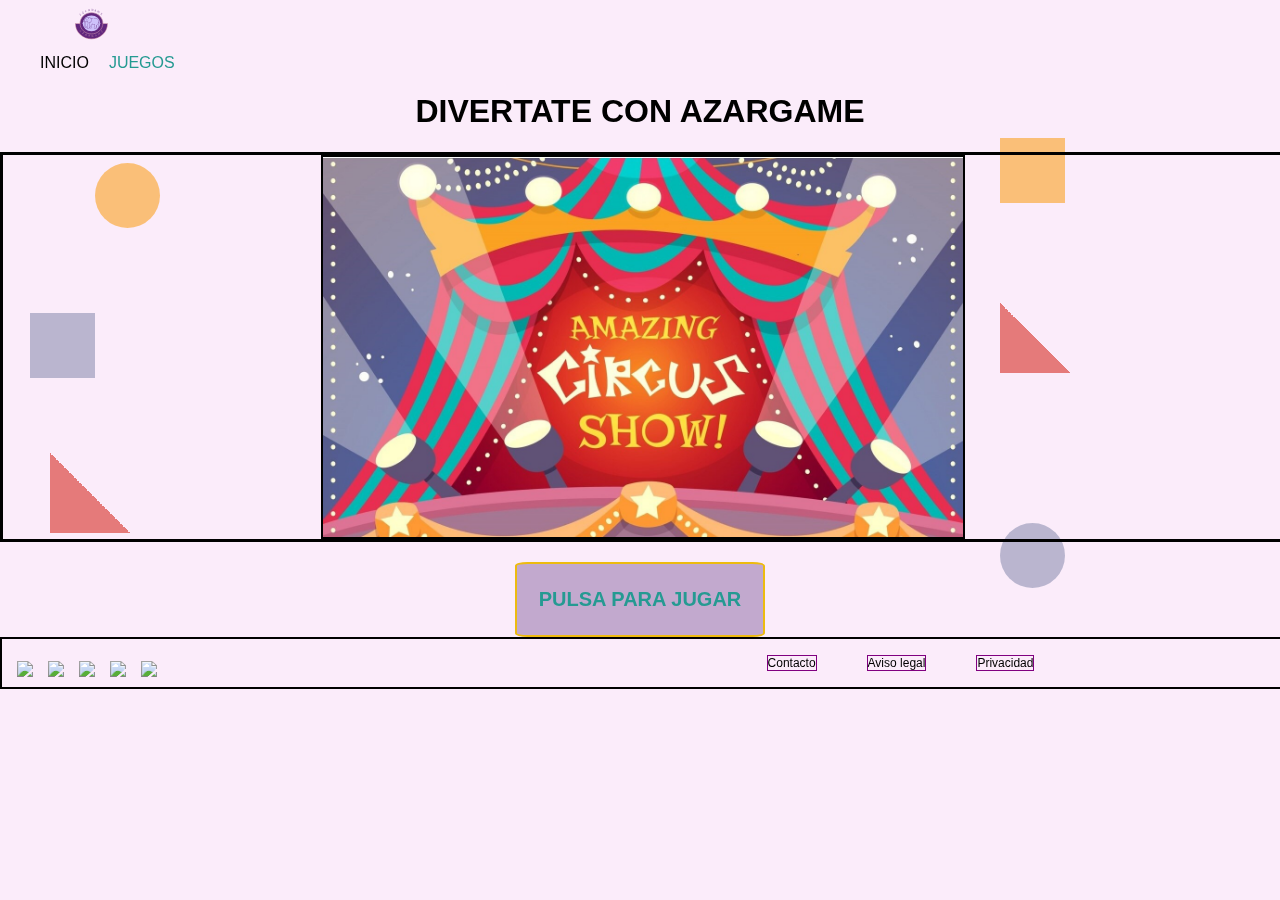
==== inicio.html @ 879f5085 "cambio nav" ====
<!DOCTYPE html>
<html lang="en">
<head>
    <meta charset="UTF-8">
    <meta name="viewport" content="width=device-width, initial-scale=1.0">
    <title>inicio</title>
    <link rel="stylesheet" href="Carnival.css">
    <link rel="stylesheet" href="figuras.css">
    
</head>
<body>
    <header>
        <nav>
            <div class="Menu">
            <img class="logo" src="images/Logo.svg" alt="logo">
            <ul class="MenuPrincipal">
                <li>INICIO</li>
                <li><a href="http://127.0.0.1:5500/Carnival-Animal/juego.html">JUEGOS</a></li><!--<a href=""> Es un elace que llevar a la pagina del juego</a>-->
            </ul>
        </div>
        </nav>
    </header>
    <main>
        <div class="figuras">
            <div class="circulo"></div>
            <div class="cuadrado"></div>
            <div class="triangulo"></div>
            <div class="circulo2"></div>
            <div class="cuadrado2"></div>
            <div class="triangulo2"></div>
        </div>
        <h1>DIVERTATE CON AZARGAME</h1>
        <div class="img">
        <img class="central"  src="images/Circus.jpg" alt="carnival">
    </div>
        <div class="boton1">
        <button><a href="https://www.google.es">PULSA PARA JUGAR</a></button>
        
    </div>
    </main>
    <footer>
        <div class="redes">
            <img src="icons/SM-facebook.svg" alt="facebook">
            <img src="icons/SM-youtube.svg" alt="youtube">
            <img src="icons/SM-instagram.svg" alt="instagram"> 
            <img src="icons/SM-x.svg" alt="x">
            <img src="icons/SM-tiktok.svg" alt="tiktok">
        </div>
      <div class="legal">
        <ul>
            <li>Contacto</li>
            <li>Aviso legal</li>
            <li>Privacidad</li>
        </ul>
      </div>  

    </footer>
</body>
</html>
---- Carnival.css ----
body {
    background-color: #fbecfa;
    font-family: Arial, sans-serif;
    text-align: center; /* Centra el contenido del cuerpo */
    margin: 0;
    padding: 0;
    box-sizing: border-box;    
}

nav {
    display: flex;
    justify-content: flex-start;
    align-items: center;
    width: 100%;
    padding: 0 20px;
  }
  
.logo{   
    margin-left: 0px; 
    height: 50px; /* Ajusta el tamaño del logo */
 }

.MenuPrincipal {
    list-style: none;
    display: flex;
    margin: 0;
    padding: 0;
}
.MenuPrincipal li {
    margin-left: 20px;
}
.MenuPrincipal a {
    text-decoration: none;
    color: #333;
    font-size: 16px;
}

.central {
    border: 2px solid black;
    width: 50%;
}
.img {
    width: 100%;
    border:solid;
    height: 60%;
    display: flex;
    justify-content: center;
}

.boton1 {
    display: flex;
    justify-content: center;
    align-items: center;
    padding-top: 20px;
}
button {
    border-radius: 5%;
    border: 2px solid #EDBB0F;
    width: 250px;
    height: 75px;
    background-color: #C2A9CE;
    color: white;
    font-size: 20px;
    font-weight: bold;
}
button:hover {
    background-color: blue;
    color: white;
}
a:visited {
color: rgb(181, 42, 42);
}
a:active {
color: rgb(53, 25, 123);
}
a:link {
    text-decoration: none;
    color:rgb(37, 154, 146)
}

footer {
    display: flex;
    flex-direction: row;
    justify-content: flex-end;
    width: 100%;
    align-items:flex-end;
    border: 2px solid black;
    height: 8%;
}

.redes {
display: flex;
justify-content:spa;
align-items: flex;
flex-grow: 0;
flex-shrink: 0;
flex-basis: 40%;
gap: 15px;
margin-left: 15px;
margin-bottom: 10px;


}

.redes img {
width: 16px;
height: 16px;

}
.legal {

    display: flex;
    flex-direction: row;
    flex-grow: 1;
    flex-shrink: 1;
    flex-basis: auto;
    justify-content: center;
    align-items: flex-end;

}

.legal ul{
    display: flex;


}
.legal ul li{
    display: flex;
    text-decoration: none;
    margin-right: 50px;
    font-size: 12px;
    align-items: center;
    border: 1px solid purple;
}
---- figuras.css ----
.figuras{
    width: 100%;
    height: 400px;
    position:absolute;
    z-index: -1;
    opacity: 0.6;
}
.circulo{
    position: relative;
    top: 70px;
    left: 95px;
    width:65px;
    height:65px;
    border-radius:100%;
    animation-name: acirculo;
    background-color: #FBA222;
    animation-duration: 4s;
    animation-iteration-count: infinite;
    animation-timing-function: ease-in-out;
}
@keyframes acirculo{
    0%{
        transform: translateX(60px);
        }
    25%{
        transform: translateY(70px);
    } 
    55%{
        transform: translatex(80px);
    }   
    100%{
        transform: translateY(80px);
    }        
    }
.cuadrado{
    position: relative;
    top: 85px;
    margin-left: 30px;
    margin-top: 70px;
    width: 65px;
    height: 65px;
    animation-name: acuadrado;
    background-color: #8F92B3;
    animation-duration: 4s;
    animation-iteration-count: infinite;
    animation-timing-function: ease-in-out;
    }
@keyframes acuadrado{

    0%{
    transform: translateY(100px);
    transform: rotate(80deg);
    }
    35%{
    transform: translateY(135px);
    }  
    85%{
    transform: translateX(135px);
    }        
    }
.triangulo{
    position: relative;
    top: 160px;
    left: 50px;
    width: 80px;
    height: 80px;
    background-image:
    linear-gradient(to bottom left, transparent 50%, #D72F25 0),
    linear-gradient(to top right, #D72F25 50%, transparent 0);
    animation-name: atriangulo;
    animation-duration: 4s;
    animation-iteration-count: infinite;
    animation-timing-function: ease-in-out;
    }
    @keyframes atriangulo{

        0%{
        transform: translateY(100px);
        
        transform: rotate(60deg);
        }
        45%{
        transform: translateY(135px);
        }  
        65%{
        transform: translateX(135px);
        }        
        }
.circulo2{
        position: relative;
        top: 150px;
        left: 1000px;
        width: 65px;
        height: 65px;
        border-radius:100%;
        animation-name: acirculo2;
        background-color: #8F92B3;
        animation-duration: 4s;
        animation-iteration-count: infinite;
        animation-timing-function: ease-in-out;
        }
@keyframes acirculo2{
        0%{
        transform: translateX(80px);
        }
        35%{
        transform: translateY(95px);
        } 
        75%{
        transform: translatex(50px);
        }   
        100%{
        transform: translateY(85px);
        }        
        }
.cuadrado2{
        position: relative;
        z-index: -2;
        top: -300px;
        left: 1000px;
        width: 65px;
        height: 65px;
        animation-name: acirculo2;
        background-color: #FBA222;
        animation-duration: 4s;
        animation-iteration-count: infinite;
        animation-timing-function: ease-in;
        }
@keyframes acuadrado2{
        0%{
        transform: translateX(50px);
        }
        25%{
        transform: translateY(75px);
        } 
        55%{
        transform: translatex(50px);
        }   
        100%{
        transform: translateY(85px);
        }        
        }
.triangulo2{
        position: relative;
        top: -200px;
        left: 1000px;
        width: 70px;
        height: 70px;
        background-image:
        linear-gradient(to bottom left, transparent 50%, #D72F25 0),
        linear-gradient(to top right, #D72F25 50%, transparent 0);
        animation-name: atriangulo2;
        animation-duration: 4s;
        animation-iteration-count: infinite;
        animation-timing-function: ease-in-out;
        }
        @keyframes atriangulo2{
        0%{
        transform: translateY(100px);
        transform: rotate(60deg);
        }
        45%{
        transform: translateY(135px);
        }  
        65%{
        transform: translateX(135px);
        }        
        }
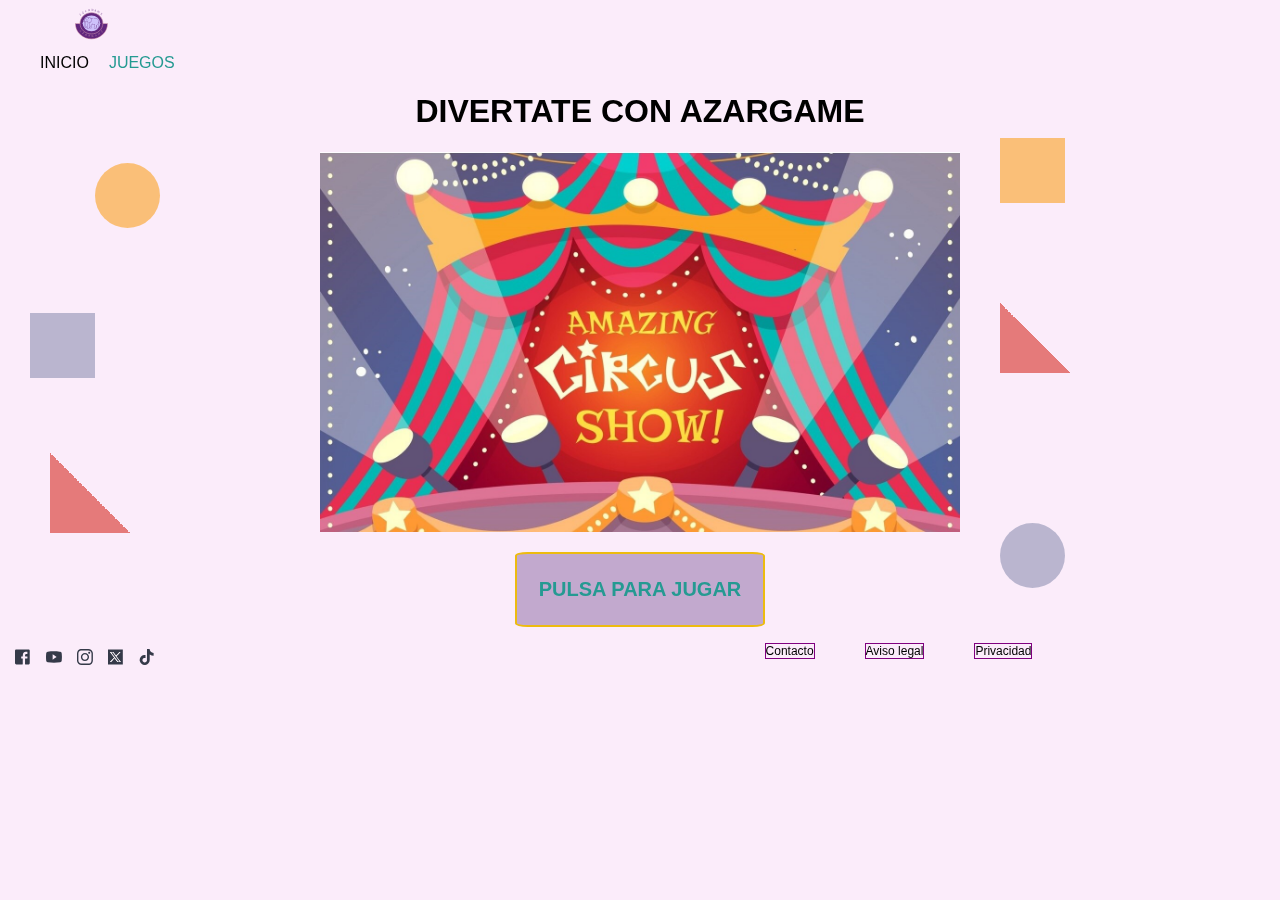
==== commit 11e61c75: "variosCambioshtml" ====
--- a/inicio.html
+++ b/inicio.html
@@ -40,11 +40,11 @@
     </main>
     <footer>
         <div class="redes">
-            <img src="icons/SM-facebook.svg" alt="facebook">
-            <img src="icons/SM-youtube.svg" alt="youtube">
-            <img src="icons/SM-instagram.svg" alt="instagram"> 
-            <img src="icons/SM-x.svg" alt="x">
-            <img src="icons/SM-tiktok.svg" alt="tiktok">
+            <img src="images/icons/SM-facebook.svg" alt="facebook">
+            <img src="images/icons/SM-youtube.svg" alt="youtube">
+            <img src="images/icons/SM-instagram.svg" alt="instagram"> 
+            <img src="images/icons/SM-x.svg" alt="x">
+            <img src="images/icons/SM-tiktok.svg" alt="tiktok">
         </div>
       <div class="legal">
         <ul>
--- a/Carnival.css
+++ b/Carnival.css
@@ -13,12 +13,12 @@
     align-items: center;
     width: 100%;
     padding: 0 20px;
-  }
-  
+}
+
 .logo{   
     margin-left: 0px; 
     height: 50px; /* Ajusta el tamaño del logo */
- }
+}
 
 .MenuPrincipal {
     list-style: none;
@@ -36,12 +36,11 @@
 }
 
 .central {
-    border: 2px solid black;
     width: 50%;
 }
 .img {
     width: 100%;
-    border:solid;
+   
     height: 60%;
     display: flex;
     justify-content: center;
@@ -84,7 +83,6 @@
     justify-content: flex-end;
     width: 100%;
     align-items:flex-end;
-    border: 2px solid black;
     height: 8%;
 }
 
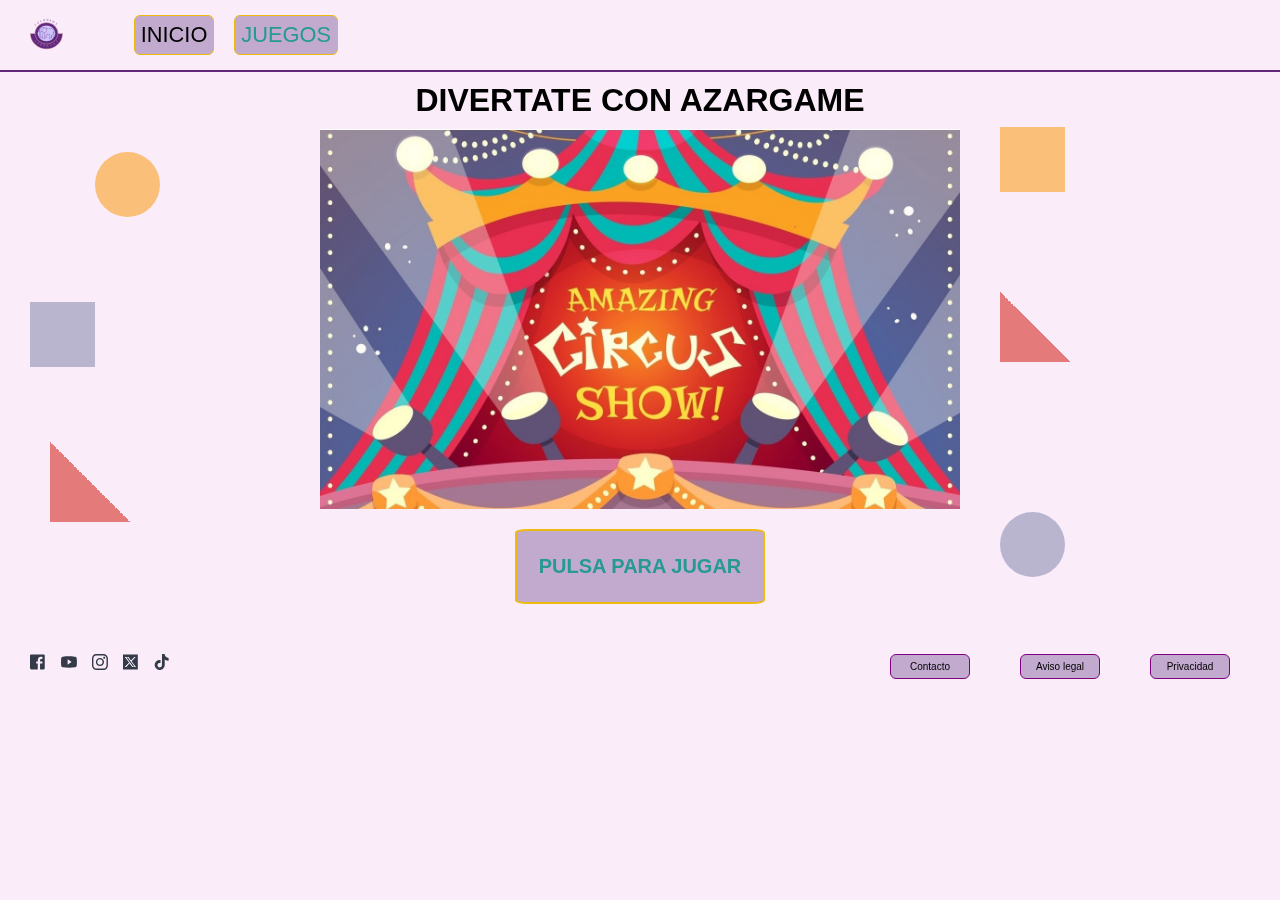
==== commit 60a32413: "cambios nav y footer" ====
--- a/inicio.html
+++ b/inicio.html
@@ -11,13 +11,11 @@
 <body>
     <header>
         <nav>
-            <div class="Menu">
             <img class="logo" src="images/Logo.svg" alt="logo">
             <ul class="MenuPrincipal">
                 <li>INICIO</li>
                 <li><a href="http://127.0.0.1:5500/Carnival-Animal/juego.html">JUEGOS</a></li><!--<a href=""> Es un elace que llevar a la pagina del juego</a>-->
             </ul>
-        </div>
         </nav>
     </header>
     <main>
@@ -29,7 +27,10 @@
             <div class="cuadrado2"></div>
             <div class="triangulo2"></div>
         </div>
-        <h1>DIVERTATE CON AZARGAME</h1>
+        <div class="titulo">
+            <h1>DIVERTATE CON AZARGAME</h1>
+        </div>
+        
         <div class="img">
         <img class="central"  src="images/Circus.jpg" alt="carnival">
     </div>
@@ -46,14 +47,13 @@
             <img src="images/icons/SM-x.svg" alt="x">
             <img src="images/icons/SM-tiktok.svg" alt="tiktok">
         </div>
-      <div class="legal">
+        <div class="legal">
         <ul>
             <li>Contacto</li>
             <li>Aviso legal</li>
             <li>Privacidad</li>
         </ul>
-      </div>  
-
+        </div>  
     </footer>
 </body>
 </html>--- a/Carnival.css
+++ b/Carnival.css
@@ -1,3 +1,9 @@
+*{
+    margin:0;
+    box-sizing: border-box;
+}
+
+
 body {
     background-color: #fbecfa;
     font-family: Arial, sans-serif;
@@ -9,38 +15,44 @@
 
 nav {
     display: flex;
-    justify-content: flex-start;
+    flex-direction: row;
     align-items: center;
     width: 100%;
-    padding: 0 20px;
+    padding: 10px 20px;
+    border-bottom: 2px solid #61277D;
 }
 
 .logo{   
-    margin-left: 0px; 
+    margin-left: 10px; 
     height: 50px; /* Ajusta el tamaño del logo */
 }
 
 .MenuPrincipal {
     list-style: none;
     display: flex;
-    margin: 0;
-    padding: 0;
 }
 .MenuPrincipal li {
     margin-left: 20px;
+    border: 1px solid #EDBB0F;
+    border-radius: 6px;
+    background-color: #C2A9CE;
+    width: 100%;
+    font-size: calc(1vw + 1vh);
+    padding: 6px;
 }
 .MenuPrincipal a {
     text-decoration: none;
     color: #333;
-    font-size: 16px;
 }
-
+.titulo{
+    margin: 10px;
+}
 .central {
     width: 50%;
 }
 .img {
     width: 100%;
-   
+    
     height: 60%;
     display: flex;
     justify-content: center;
@@ -80,53 +92,44 @@
 footer {
     display: flex;
     flex-direction: row;
-    justify-content: flex-end;
+    justify-content: space-between;
     width: 100%;
-    align-items:flex-end;
     height: 8%;
+    margin-top: 50px;
+    margin-bottom: 10px;
 }
 
 .redes {
 display: flex;
-justify-content:spa;
-align-items: flex;
+align-items: center;
 flex-grow: 0;
 flex-shrink: 0;
 flex-basis: 40%;
 gap: 15px;
-margin-left: 15px;
+margin-left: 30px;
 margin-bottom: 10px;
-
-
 }
 
 .redes img {
 width: 16px;
 height: 16px;
+}
 
-}
-.legal {
-
-    display: flex;
-    flex-direction: row;
-    flex-grow: 1;
-    flex-shrink: 1;
-    flex-basis: auto;
-    justify-content: center;
-    align-items: flex-end;
-
-}
 
 .legal ul{
     display: flex;
-
-
+    flex-direction: row;
+    justify-content: flex-end;
+    border-radius: 8px;
+    
 }
 .legal ul li{
-    display: flex;
-    text-decoration: none;
+    width: 80px;
+    list-style: none;
     margin-right: 50px;
-    font-size: 12px;
-    align-items: center;
+    font-size: 10px;
     border: 1px solid purple;
+    border-radius: 6px;
+    padding:6px;
+    background-color: #C2A9CE;
 }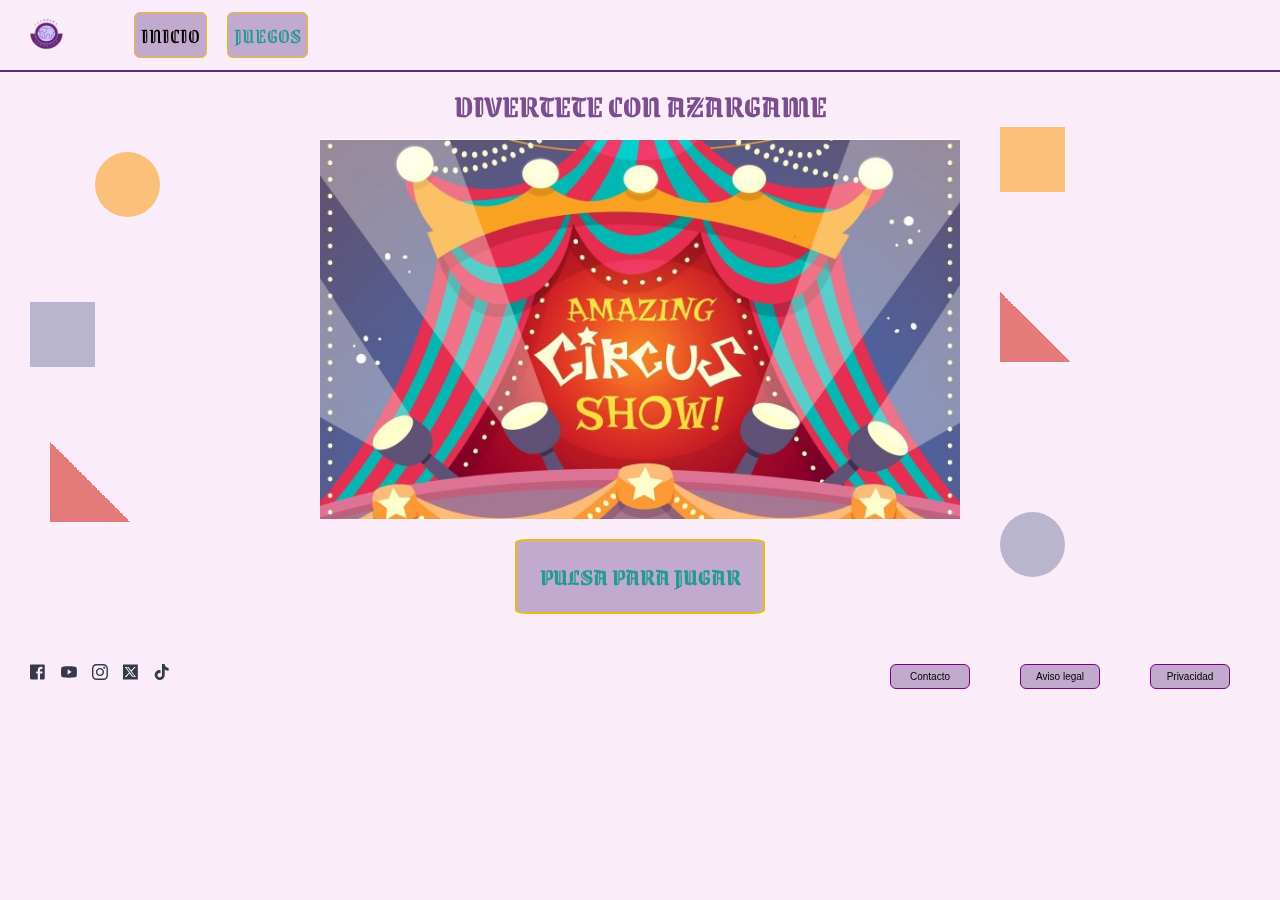
==== commit e0800ce7: "cambios font family" ====
--- a/inicio.html
+++ b/inicio.html
@@ -6,7 +6,9 @@
     <title>inicio</title>
     <link rel="stylesheet" href="Carnival.css">
     <link rel="stylesheet" href="figuras.css">
-    
+    <link rel="preconnect" href="https://fonts.googleapis.com">
+    <link rel="preconnect" href="https://fonts.gstatic.com" crossorigin>
+    <link href="https://fonts.googleapis.com/css2?family=Grenze+Gotisch:wght@100..900&display=swap" rel="stylesheet">
 </head>
 <body>
     <header>
@@ -28,7 +30,7 @@
             <div class="triangulo2"></div>
         </div>
         <div class="titulo">
-            <h1>DIVERTATE CON AZARGAME</h1>
+            <h1>DIVERTETE CON AZARGAME</h1>
         </div>
         
         <div class="img">
--- a/Carnival.css
+++ b/Carnival.css
@@ -10,7 +10,8 @@
     text-align: center; /* Centra el contenido del cuerpo */
     margin: 0;
     padding: 0;
-    box-sizing: border-box;    
+    box-sizing: border-box; 
+    
 }
 
 nav {
@@ -20,6 +21,7 @@
     width: 100%;
     padding: 10px 20px;
     border-bottom: 2px solid #61277D;
+    font-family: 'Grenze Gotisch', sans-serif;  
 }
 
 .logo{   
@@ -46,6 +48,8 @@
 }
 .titulo{
     margin: 10px;
+    font-family: 'Grenze Gotisch', sans-serif;  
+    color: #7B4E90;
 }
 .central {
     width: 50%;
@@ -71,12 +75,15 @@
     height: 75px;
     background-color: #C2A9CE;
     color: white;
-    font-size: 20px;
+    font-size: 24px;
     font-weight: bold;
+    font-family: 'Grenze Gotisch', sans-serif;  
 }
 button:hover {
-    background-color: blue;
+    background-color: rgb(187, 187, 215);
     color: white;
+    font-family: 'Grenze Gotisch', sans-serif;  
+    font-size: 26PX;
 }
 a:visited {
 color: rgb(181, 42, 42);
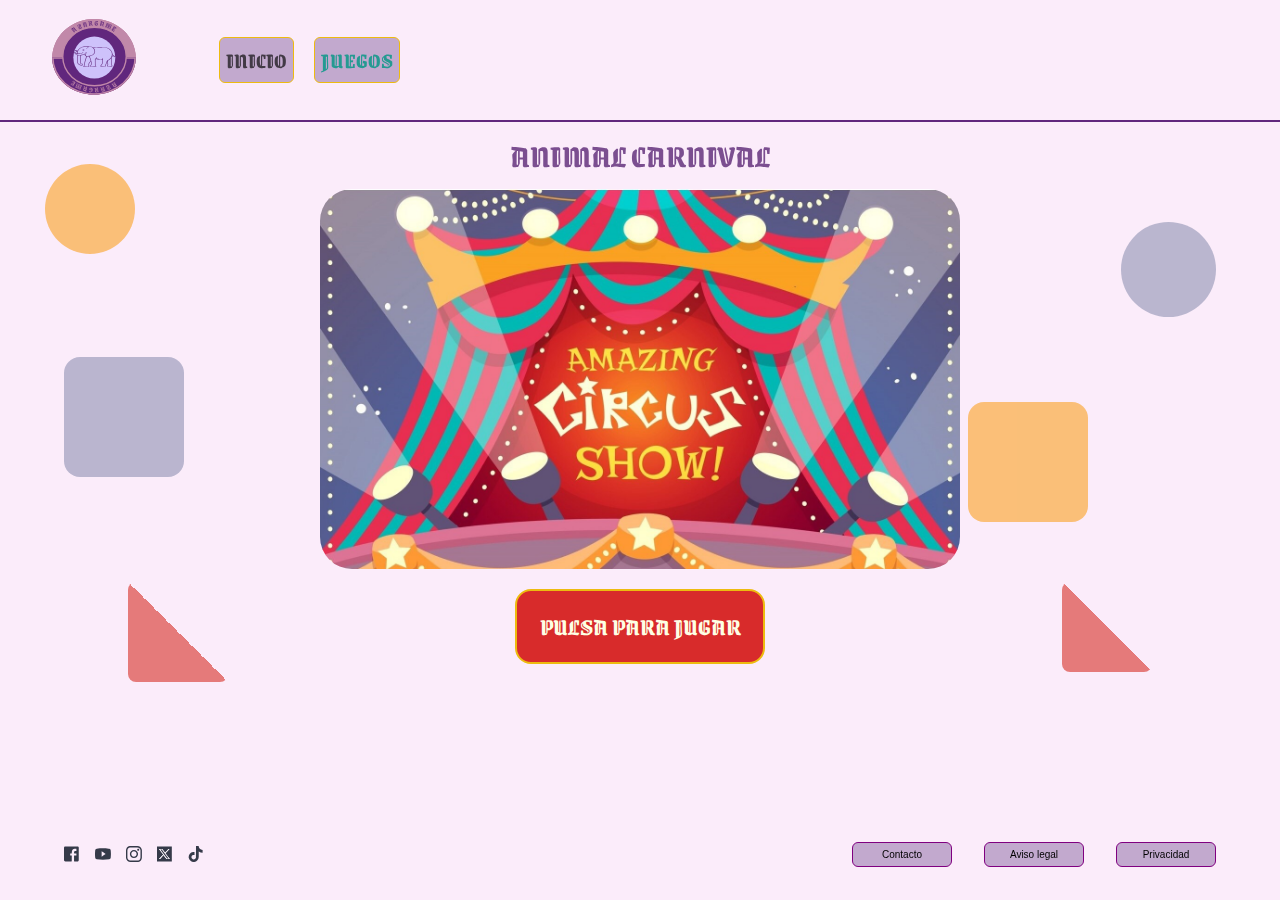
==== commit 1b0eee1f: "responsive" ====
--- a/inicio.html
+++ b/inicio.html
@@ -9,11 +9,12 @@
     <link rel="preconnect" href="https://fonts.googleapis.com">
     <link rel="preconnect" href="https://fonts.gstatic.com" crossorigin>
     <link href="https://fonts.googleapis.com/css2?family=Grenze+Gotisch:wght@100..900&display=swap" rel="stylesheet">
+    <link rel="stylesheet" media="only screen and (max-width:430px)" href="Carnival.css">
 </head>
 <body>
     <header>
         <nav>
-            <img class="logo" src="images/Logo.svg" alt="logo">
+            <img class="logo" src="images/logoWeb.svg" alt="logo">
             <ul class="MenuPrincipal">
                 <li>INICIO</li>
                 <li><a href="http://127.0.0.1:5500/Carnival-Animal/juego.html">JUEGOS</a></li><!--<a href=""> Es un elace que llevar a la pagina del juego</a>-->
@@ -30,14 +31,14 @@
             <div class="triangulo2"></div>
         </div>
         <div class="titulo">
-            <h1>DIVERTETE CON AZARGAME</h1>
+            <h1>ANIMAL CARNIVAL</h1>
         </div>
         
         <div class="img">
         <img class="central"  src="images/Circus.jpg" alt="carnival">
     </div>
         <div class="boton1">
-        <button><a href="https://www.google.es">PULSA PARA JUGAR</a></button>
+            <a href="https://www.google.es"><button class="pulsa"><span class="jugar">PULSA PARA JUGAR</span></button></a>
         
     </div>
     </main>
--- a/Carnival.css
+++ b/Carnival.css
@@ -22,11 +22,17 @@
     padding: 10px 20px;
     border-bottom: 2px solid #61277D;
     font-family: 'Grenze Gotisch', sans-serif;  
+    font-weight: bold;
+    color: rgba(0, 0, 0, 0.658);
+}
+.titulo {
+    font-family: 'Grenze Gotish', sans-serif;
+    color: #250336;
 }
 
 .logo{   
     margin-left: 10px; 
-    height: 50px; /* Ajusta el tamaño del logo */
+    height: 100px; /* Ajusta el tamaño del logo */
 }
 
 .MenuPrincipal {
@@ -53,13 +59,14 @@
 }
 .central {
     width: 50%;
+    border-radius: 2rem;
 }
 .img {
-    width: 100%;
-    
+    width: 100%; 
     height: 60%;
     display: flex;
     justify-content: center;
+
 }
 
 .boton1 {
@@ -69,15 +76,16 @@
     padding-top: 20px;
 }
 button {
-    border-radius: 5%;
+    border-radius: 1rem;
     border: 2px solid #EDBB0F;
     width: 250px;
     height: 75px;
-    background-color: #C2A9CE;
-    color: white;
+    background-color: #d82b2b;
+    color: #FEFFE4;
     font-size: 24px;
     font-weight: bold;
     font-family: 'Grenze Gotisch', sans-serif;  
+    cursor: pointer;
 }
 button:hover {
     background-color: rgb(187, 187, 215);
@@ -86,7 +94,7 @@
     font-size: 26PX;
 }
 a:visited {
-color: rgb(181, 42, 42);
+color: rgb(51, 11, 88);
 }
 a:active {
 color: rgb(53, 25, 123);
@@ -104,6 +112,8 @@
     height: 8%;
     margin-top: 50px;
     margin-bottom: 10px;
+    position: fixed;
+    bottom: 0;
 }
 
 .redes {
@@ -113,8 +123,7 @@
 flex-shrink: 0;
 flex-basis: 40%;
 gap: 15px;
-margin-left: 30px;
-margin-bottom: 10px;
+padding-left: 5%;
 }
 
 .redes img {
@@ -122,21 +131,109 @@
 height: 16px;
 }
 
+.legal {
+    flex: 1 1 50%;
+    display: flex;
+    justify-content: flex-end;
+    align-items: center;
+    padding-right: 5%;
+}
 
 .legal ul{
     display: flex;
     flex-direction: row;
     justify-content: flex-end;
     border-radius: 8px;
+    gap: 2rem;
     
 }
 .legal ul li{
-    width: 80px;
+    width: 100px;
     list-style: none;
-    margin-right: 50px;
     font-size: 10px;
     border: 1px solid purple;
     border-radius: 6px;
     padding:6px;
     background-color: #C2A9CE;
+}
+
+@media screen and (max-width: 430px) {
+.MenuPrincipal {
+    display: none;
+}
+.logo {
+
+max-width: 65px;
+
+}
+nav {
+    padding: 0;
+
+}
+.img {
+width: 100%;
+min-height: 400px;
+justify-content: center;
+align-self: center;    
+}
+
+.central {
+max-width: 85%;
+width: 65%;
+object-fit: cover;
+border-radius: 2rem;
+}
+
+button {
+max-width: 150px;
+max-height: 100px;
+}
+
+span.jugar {
+display: none;
+}
+
+.pulsa::after {
+content: "Jugar";
+}
+
+.pulsa::before {
+content: "";
+}
+
+.pulsa {
+position: relative;
+}
+
+.redes {
+flex-basis: 5%;
+margin-left: 5px;
+gap: 5px;
+}
+
+footer {
+    flex-direction: row;
+    align-items: center;
+    max-height: 10%;
+    max-width: 100%;
+    padding: 1rem;
+}
+.legal {
+    flex: 1 1 50%;
+}
+.legal ul {
+    gap: 1rem;
+}
+
+.legal ul li {
+    width: fit-content;
+}
+.pulsa {
+    position: relative;
+    margin: 1rem auto;
+    width: fit-content;
+    height: fit-content;
+    padding: 0.5rem 2.5rem;
+    min-width: 200px;
+}
 }--- a/figuras.css
+++ b/figuras.css
@@ -1,16 +1,16 @@
 .figuras{
     width: 100%;
-    height: 400px;
-    position:absolute;
+    height: 100%;
+    position: fixed;
     z-index: -1;
     opacity: 0.6;
 }
 .circulo{
-    position: relative;
-    top: 70px;
-    left: 95px;
-    width:65px;
-    height:65px;
+    position: absolute;
+    top: 3.5%;
+    left: 3.5%;
+    width:90px;
+    height:90px;
     border-radius:100%;
     animation-name: acirculo;
     background-color: #FBA222;
@@ -33,17 +33,17 @@
     }        
     }
 .cuadrado{
-    position: relative;
-    top: 85px;
-    margin-left: 30px;
-    margin-top: 70px;
-    width: 65px;
-    height: 65px;
+    position: absolute;
+    top: 25%;
+    left: 5%;
+    width: 120px;
+    height: 120px;
     animation-name: acuadrado;
     background-color: #8F92B3;
     animation-duration: 4s;
     animation-iteration-count: infinite;
     animation-timing-function: ease-in-out;
+    border-radius: 1rem;
     }
 @keyframes acuadrado{
 
@@ -59,11 +59,11 @@
     }        
     }
 .triangulo{
-    position: relative;
-    top: 160px;
-    left: 50px;
-    width: 80px;
-    height: 80px;
+    position: absolute;
+    top: 50%;
+    left: 10%;
+    width: 100px;
+    height: 100px;
     background-image:
     linear-gradient(to bottom left, transparent 50%, #D72F25 0),
     linear-gradient(to top right, #D72F25 50%, transparent 0);
@@ -71,6 +71,7 @@
     animation-duration: 4s;
     animation-iteration-count: infinite;
     animation-timing-function: ease-in-out;
+    border-radius: 0.5rem;
     }
     @keyframes atriangulo{
 
@@ -87,21 +88,21 @@
         }        
         }
 .circulo2{
-        position: relative;
-        top: 150px;
-        left: 1000px;
-        width: 65px;
-        height: 65px;
+        position: absolute;
+        top: 10%;
+        right: 5%;
+        width: 95px;
+        height: 95px;
         border-radius:100%;
         animation-name: acirculo2;
         background-color: #8F92B3;
-        animation-duration: 4s;
+        animation-duration: 15s;
         animation-iteration-count: infinite;
         animation-timing-function: ease-in-out;
         }
 @keyframes acirculo2{
         0%{
-        transform: translateX(80px);
+        transform: translateX(200px);
         }
         35%{
         transform: translateY(95px);
@@ -110,21 +111,23 @@
         transform: translatex(50px);
         }   
         100%{
-        transform: translateY(85px);
+        transform: translateY(100px);
+        transform: translateX(200px);
         }        
         }
 .cuadrado2{
-        position: relative;
+        position: absolute;
         z-index: -2;
-        top: -300px;
-        left: 1000px;
-        width: 65px;
-        height: 65px;
+        top: 30%;
+        right: 15%;
+        width: 120px;
+        height: 120px;
         animation-name: acirculo2;
         background-color: #FBA222;
-        animation-duration: 4s;
+        animation-duration: 20s;
         animation-iteration-count: infinite;
         animation-timing-function: ease-in;
+        border-radius: 1rem;
         }
 @keyframes acuadrado2{
         0%{
@@ -141,11 +144,11 @@
         }        
         }
 .triangulo2{
-        position: relative;
-        top: -200px;
-        left: 1000px;
-        width: 70px;
-        height: 70px;
+        position: absolute;
+        top: 50%;
+        right: 10%;
+        width: 90px;
+        height: 90px;
         background-image:
         linear-gradient(to bottom left, transparent 50%, #D72F25 0),
         linear-gradient(to top right, #D72F25 50%, transparent 0);
@@ -153,6 +156,7 @@
         animation-duration: 4s;
         animation-iteration-count: infinite;
         animation-timing-function: ease-in-out;
+        border-radius: 0.5rem;
         }
         @keyframes atriangulo2{
         0%{
--- a/Carnival.css
+++ b/Carnival.css
@@ -22,11 +22,17 @@
     padding: 10px 20px;
     border-bottom: 2px solid #61277D;
     font-family: 'Grenze Gotisch', sans-serif;  
+    font-weight: bold;
+    color: rgba(0, 0, 0, 0.658);
+}
+.titulo {
+    font-family: 'Grenze Gotish', sans-serif;
+    color: #250336;
 }
 
 .logo{   
     margin-left: 10px; 
-    height: 50px; /* Ajusta el tamaño del logo */
+    height: 100px; /* Ajusta el tamaño del logo */
 }
 
 .MenuPrincipal {
@@ -53,13 +59,14 @@
 }
 .central {
     width: 50%;
+    border-radius: 2rem;
 }
 .img {
-    width: 100%;
-    
+    width: 100%; 
     height: 60%;
     display: flex;
     justify-content: center;
+
 }
 
 .boton1 {
@@ -69,15 +76,16 @@
     padding-top: 20px;
 }
 button {
-    border-radius: 5%;
+    border-radius: 1rem;
     border: 2px solid #EDBB0F;
     width: 250px;
     height: 75px;
-    background-color: #C2A9CE;
-    color: white;
+    background-color: #d82b2b;
+    color: #FEFFE4;
     font-size: 24px;
     font-weight: bold;
     font-family: 'Grenze Gotisch', sans-serif;  
+    cursor: pointer;
 }
 button:hover {
     background-color: rgb(187, 187, 215);
@@ -86,7 +94,7 @@
     font-size: 26PX;
 }
 a:visited {
-color: rgb(181, 42, 42);
+color: rgb(51, 11, 88);
 }
 a:active {
 color: rgb(53, 25, 123);
@@ -104,6 +112,8 @@
     height: 8%;
     margin-top: 50px;
     margin-bottom: 10px;
+    position: fixed;
+    bottom: 0;
 }
 
 .redes {
@@ -113,8 +123,7 @@
 flex-shrink: 0;
 flex-basis: 40%;
 gap: 15px;
-margin-left: 30px;
-margin-bottom: 10px;
+padding-left: 5%;
 }
 
 .redes img {
@@ -122,21 +131,109 @@
 height: 16px;
 }
 
+.legal {
+    flex: 1 1 50%;
+    display: flex;
+    justify-content: flex-end;
+    align-items: center;
+    padding-right: 5%;
+}
 
 .legal ul{
     display: flex;
     flex-direction: row;
     justify-content: flex-end;
     border-radius: 8px;
+    gap: 2rem;
     
 }
 .legal ul li{
-    width: 80px;
+    width: 100px;
     list-style: none;
-    margin-right: 50px;
     font-size: 10px;
     border: 1px solid purple;
     border-radius: 6px;
     padding:6px;
     background-color: #C2A9CE;
+}
+
+@media screen and (max-width: 430px) {
+.MenuPrincipal {
+    display: none;
+}
+.logo {
+
+max-width: 65px;
+
+}
+nav {
+    padding: 0;
+
+}
+.img {
+width: 100%;
+min-height: 400px;
+justify-content: center;
+align-self: center;    
+}
+
+.central {
+max-width: 85%;
+width: 65%;
+object-fit: cover;
+border-radius: 2rem;
+}
+
+button {
+max-width: 150px;
+max-height: 100px;
+}
+
+span.jugar {
+display: none;
+}
+
+.pulsa::after {
+content: "Jugar";
+}
+
+.pulsa::before {
+content: "";
+}
+
+.pulsa {
+position: relative;
+}
+
+.redes {
+flex-basis: 5%;
+margin-left: 5px;
+gap: 5px;
+}
+
+footer {
+    flex-direction: row;
+    align-items: center;
+    max-height: 10%;
+    max-width: 100%;
+    padding: 1rem;
+}
+.legal {
+    flex: 1 1 50%;
+}
+.legal ul {
+    gap: 1rem;
+}
+
+.legal ul li {
+    width: fit-content;
+}
+.pulsa {
+    position: relative;
+    margin: 1rem auto;
+    width: fit-content;
+    height: fit-content;
+    padding: 0.5rem 2.5rem;
+    min-width: 200px;
+}
 }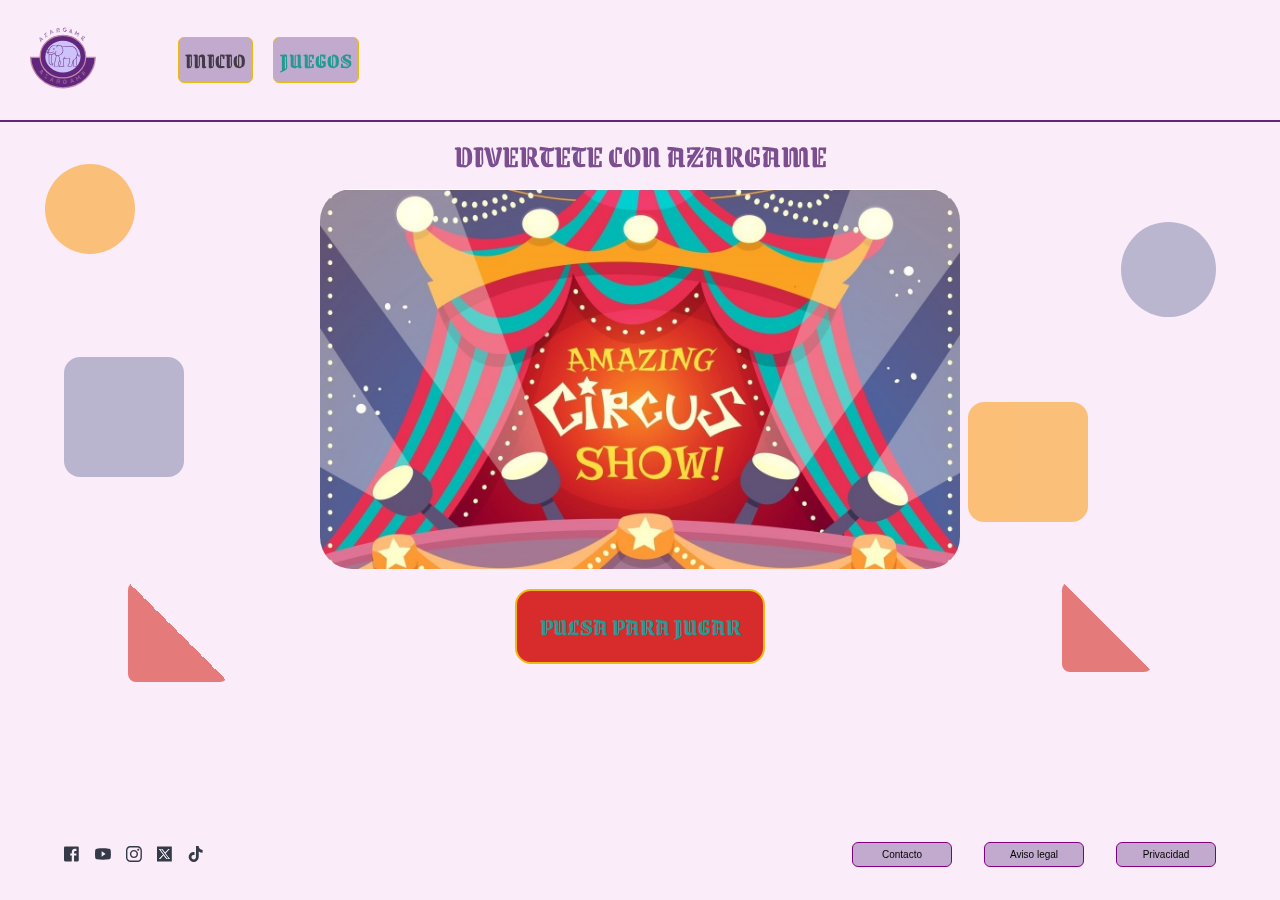
==== commit 3c4061d0: "cambio-juego" ====
--- a/inicio.html
+++ b/inicio.html
@@ -3,18 +3,18 @@
 <head>
     <meta charset="UTF-8">
     <meta name="viewport" content="width=device-width, initial-scale=1.0">
-    <title>inicio</title>
+  
     <link rel="stylesheet" href="Carnival.css">
     <link rel="stylesheet" href="figuras.css">
     <link rel="preconnect" href="https://fonts.googleapis.com">
     <link rel="preconnect" href="https://fonts.gstatic.com" crossorigin>
     <link href="https://fonts.googleapis.com/css2?family=Grenze+Gotisch:wght@100..900&display=swap" rel="stylesheet">
-    <link rel="stylesheet" media="only screen and (max-width:430px)" href="Carnival.css">
+    <title>Inicio</title>
 </head>
 <body>
     <header>
         <nav>
-            <img class="logo" src="images/logoWeb.svg" alt="logo">
+            <img class="logo" src="images/Logo.svg" alt="logo">
             <ul class="MenuPrincipal">
                 <li>INICIO</li>
                 <li><a href="http://127.0.0.1:5500/Carnival-Animal/juego.html">JUEGOS</a></li><!--<a href=""> Es un elace que llevar a la pagina del juego</a>-->
@@ -31,14 +31,14 @@
             <div class="triangulo2"></div>
         </div>
         <div class="titulo">
-            <h1>ANIMAL CARNIVAL</h1>
+            <h1>DIVERTETE CON AZARGAME</h1>
         </div>
         
         <div class="img">
         <img class="central"  src="images/Circus.jpg" alt="carnival">
     </div>
         <div class="boton1">
-            <a href="https://www.google.es"><button class="pulsa"><span class="jugar">PULSA PARA JUGAR</span></button></a>
+        <button><a href="https://www.google">PULSA PARA JUGAR</a></button>
         
     </div>
     </main>
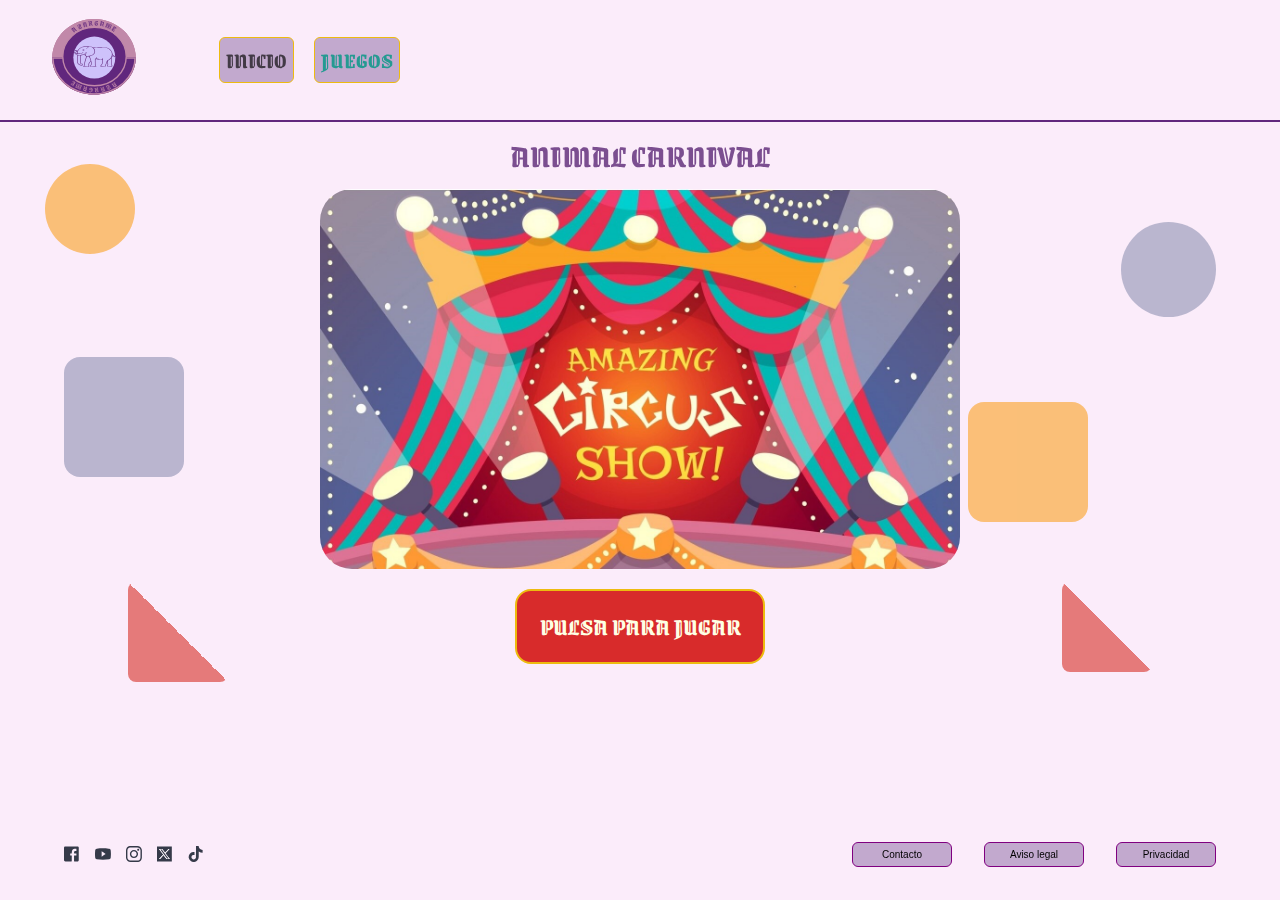
==== commit 5961d416: "Merge branch 'dev' of https://github.com/Maragata/Carnival-Animal into cambio-juego" ====
--- a/inicio.html
+++ b/inicio.html
@@ -1,5 +1,5 @@
 <!DOCTYPE html>
-<html lang="en">
+<html lang="es">
 <head>
     <meta charset="UTF-8">
     <meta name="viewport" content="width=device-width, initial-scale=1.0">
@@ -10,11 +10,12 @@
     <link rel="preconnect" href="https://fonts.gstatic.com" crossorigin>
     <link href="https://fonts.googleapis.com/css2?family=Grenze+Gotisch:wght@100..900&display=swap" rel="stylesheet">
     <title>Inicio</title>
+    <link rel="stylesheet" media="only screen and (max-width:430px)" href="Carnival.css">
 </head>
 <body>
     <header>
         <nav>
-            <img class="logo" src="images/Logo.svg" alt="logo">
+            <img class="logo" src="images/logoWeb.svg" alt="logo">
             <ul class="MenuPrincipal">
                 <li>INICIO</li>
                 <li><a href="http://127.0.0.1:5500/Carnival-Animal/juego.html">JUEGOS</a></li><!--<a href=""> Es un elace que llevar a la pagina del juego</a>-->
@@ -31,14 +32,14 @@
             <div class="triangulo2"></div>
         </div>
         <div class="titulo">
-            <h1>DIVERTETE CON AZARGAME</h1>
+            <h1>ANIMAL CARNIVAL</h1>
         </div>
         
         <div class="img">
         <img class="central"  src="images/Circus.jpg" alt="carnival">
     </div>
         <div class="boton1">
-        <button><a href="https://www.google">PULSA PARA JUGAR</a></button>
+            <a href="https://www.google.es"><button class="pulsa"><span class="jugar">PULSA PARA JUGAR</span></button></a>
         
     </div>
     </main>
